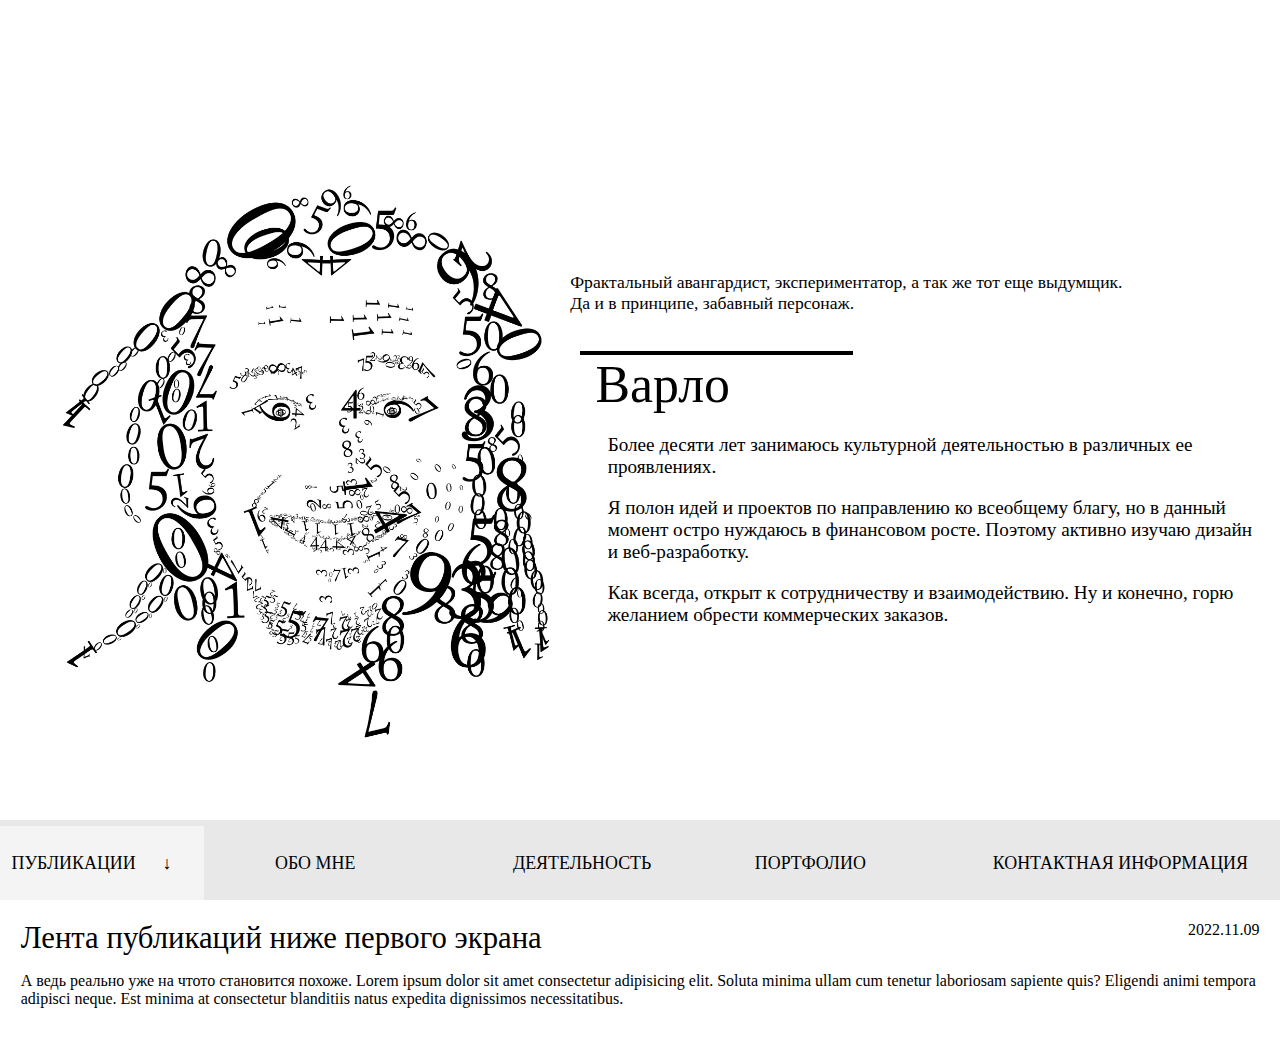
==== index.html @ cd20f02a "Первая публикация" ====
<!DOCTYPE html>
<html lang="ru">

<head>
  <meta charset="UTF-8">
  <title>ProtoPost</title>
  <link rel="stylesheet" href="styles/style.css">
</head>

<body>
  <div class="viewbox">
    <div class="card">
      <div class="card-pic">
        <img class="card-ava" src="img/ava.jpg">
      </div>
      <div class="card-text">
        <p class="card-pre">
            Фрактальный авангардист, экспериментатор, а так же тот еще выдумщик.<br>
            Да и в принципе, забавный персонаж.
        </p>
        <h1 class="card-title">Варло</h1>
        <p class="card-p">
            Более десяти лет занимаюсь культурной деятельностью в различных ее проявлениях.
        </p>
        <p class="card-p">
            Я полон идей и проектов по направлению ко всеобщему благу, но в данный момент остро нуждаюсь в
            финансовом росте.
            Поэтому активно изучаю дизайн и веб-разработку.
        </p>
        <p class="card-p">
            Как всегда, открыт к сотрудничеству и взаимодействию.
            Ну и конечно, горю желанием обрести коммерческих заказов.
        </p>
    </div>
  </div>

<nav>
    <ul class="menu index-menu">
        <li class="menu__item">
            <a class="menu_item  card__menu__item" href="#">
                ПУБЛИКАЦИИ &nbsp;&nbsp;&nbsp;&nbsp;&nbsp;↓
            </a>
        </li>
        <li class="menu__item">
            <a href="about.html" class="menu_item">
                ОБО МНЕ
            </a>
        </li>
        <li class="menu__item first-menu__item-li">
            <a href="#" class="menu_item">
                ДЕЯТЕЛЬНОСТЬ
            </a>
        </li>
        <li class="menu__item">
            <a href="#" class="menu_item">
                ПОРТФОЛИО
            </a>
        </li>
        <li class="menu__item first-menu__item-li">
            <a href="#" class="menu_item ">
                КОНТАКТНАЯ ИНФОРМАЦИЯ
            </a>
        </li>
      </ul>
    </nav>
  </div>

  <div class="public">
      <div class="public-conteiner">
          <div class="post">
              <time class="post-data">2022.11.09</time>
              <h2>Лента публикаций ниже первого экрана</h2>

              <p>
                  А ведь реально уже на чтото становится похоже. Lorem ipsum dolor sit amet consectetur adipisicing
                  elit. Soluta minima ullam cum tenetur laboriosam sapiente quis? Eligendi animi tempora adipisci
                  neque. Est minima at consectetur blanditiis natus expedita dignissimos necessitatibus.
              </p>
          </div>
      </div>
  </div>
</body>

</html>
---- styles/style.css ----
html  {
    box-sizing: border-box;
}

*,
*::before,
*::after    {
    box-sizing: inherit;
}

body    {
    width: 100%; 
    margin: 0;
    font-family: PT sans;
}

.flex   {
    display: flex;
}

h2  {
    font-style: normal;
    font-size: calc(0.8rem + 1.4vw);
    font-weight: 400;
    margin: 0;
}

a   {
    text-decoration: none;
}



 .viewbox    { /* это блок на всю область экрана с визиткой и меню */
    height: 100vh;  /* вот его высота во вьюпорт */
    width: 100%; /* ширина в сто процентов, почему процентов а не вп - хз, но так какжется надежнее */
    position: relative;
}


.headbox  {
  width: 100%;
}

/* navigation menu styles  */

.nav  {
  width: 100%;
  display: flex;
}

.menu  {
    display: flex;
    align-items: center;
    width: 100%;
    margin: 0;
    padding: 0;
    height: 5rem;
    list-style-type: none;
}

.top-menu  {
  top: 0px;
  flex-wrap: wrap;
  justify-content: flex-end;
  align-content: stretch;
  align-items: center;
  height: 5rem;
  background-color: #E8E8E8;
}

.bottom-menu  {
  bottom: 0px;
  background-color: #F4F4F4;
  flex-wrap: wrap-reverse;
  align-content: stretch;
  justify-content: flex-end;
  height: 5rem;
  border-top: 0.4rem solid #F4F4F4;
  position: absolute;
}


.index-menu  {
  position: absolute;
  bottom: 0px;
  background-color: #E8E8E8;
  flex-wrap: wrap-reverse;
  justify-content: space-between;
  list-style-type: none;
  align-content: stretch;
  border-top: 0.4rem solid #E8E8E8;
}

.second-menu  {
  position: relative;
  background-color: #F4F4F4;
  flex-wrap: wrap-reverse;
  list-style-type: none;
  justify-content: flex-end;
  padding-right: calc(2rem + 1.4vw);
  /* border-top: 0.4rem solid #F4F4F4; */
}


.menu__item-li  {
    align-items: stretch ;
    display: block;
    position: relative;
}

.menu__item-li, 
.menu__item {
    min-width: calc(10rem + 1.4vw);
    height: 100%;
}

.first-menu__item-li  {
  background-color: #E8E8E8;
}

.second-menu__item-li  {
  background-color: #F4F4F4;
}

.menu__item-li.top-menu_selected  {
    background-color: white;
    border-top: 0.3rem solid black;
}

.menu__item-li.top-menu_selected-pre  {
  /* flex: 6; */
  background-color: #F4F4F4;
  /* margin-right: auto; */
  border-top: 0.3rem solid black;
}


.menu__item.bottom-menu__selected {
  background: #F4F4F4;
}

.menu__item-li.second-menu_selected {
  background-color: white;
  border-top: 0.3rem solid #F4F4F4;
}


.card__menu__item   {
  background-color: #F4F4F4;
  margin-right: auto;
  left: 0;
}


.menu_item  {
    text-transform: uppercase;
    font-family: PT Sans Narrow;
    color: black;
    font-size: calc(0.8rem + 0.4vw);
    height: 100%;
    display: flex;
    align-items: center;
}



.menu_item  {
    padding: 1rem 2rem 1rem 1rem;
    padding-left: calc(0.4rem + 0.4vw);
}





.top-ava  {
  max-height: 100%;
  top: 0;
  left: 0;
  margin: 0;
}

.top-ava-link  {
  margin-right: auto;
  max-width: 100%;
  top: 0;
  left: 0;
  padding: 0;
  text-decoration: none;
  color: black;
  display: flex;
  align-items: stretch ;
  height: 100%;
}

.top-ava-link a  {
    width: 100%;
}

.top-ava-pic {
    display: block;
    position: relative;
    max-height: 100%;
    max-width: 100%;
    object-fit: cover;
    background-size: cover;
    
}



.card   {
    display: flex;
    flex-wrap: wrap;
    position: relative;
    justify-content: center;
    align-items: center;
    height: 100%;
    align-content:center;
    margin: auto;
}

 .card-pic   { /* блок с картинкой */
    position: relative;
    flex: 5;
    text-align: right;
    max-height: 100%;
    min-width: 33vh;
}

.card-ava  {
    position: relative;   
    max-width: 90%;
    max-height: 90%;
}

.card-text   { /* блок с текстом */
    flex: 6;
    padding-right: calc(0.8rem + 1.0vw);
}

.card-pre  { /* верхний текст */
    font-size: calc(0.3rem + 1.0vw);
    font-family: PT Mono;
    padding-right:  calc(0.1rem + 1.4vw);
}

.card-title    { /* основной заголовок */
    font-family: PT Serif;
    font-style: normal;
    font-size: calc(1.8rem + 1.8vw);
    font-weight: 400;
    min-width: 40%;
    border-top: calc(0.01rem + 0.3vw) solid #000;
    display: inline-block;
    margin-left: calc(0.2rem + 0.5vw);
    margin-bottom: 0;
    margin-top: calc(0.1rem + 1.4vw);
    padding-left: calc(0.1rem + 1.1vw);
}



.card-p   { /* основной текст карты */
    font-size:  calc(0.4rem + 1.0vw);
    font-family: PT Serif;
    padding-left: calc(0.9rem + 1.8vw);
}


/* Страница about */

.about-card   {
    display: flex;
    flex-wrap: wrap;
    position: relative;
    justify-content: center;
    align-items: center;
    height: 85%;
    align-content:center;
    margin: auto;
}

.about-card-text   { /* блок с текстом */
    flex: 5;
    padding: 0rem 0.6rem 0rem 2rem;
}

.about-card-title {
  font-family: PT Serif;
  font-style: normal;
  font-size: calc(1.2rem + 1.8vw);
  font-weight: 400;
  min-width: 40%;
  display: inline-block;
  margin: 0;
  padding-bottom: calc(0.2rem + 1.8vw);
}

.about-card-p {
  font-size:  calc(0.4rem + 1.0vw);
  font-family: PT Serif;
  padding: 0;
}

.about-card-pic   { /* блок с картинкой */
    position: relative;
    flex: 5;
    text-align: left;
    max-height: 100%;
    min-width: 33vh;
}

.about-card-ava  {
    position: relative;   
    max-width: 90%;
    max-height: 90%;
}


/* public */

.public {
    width: 100%;
    margin: 0;
    background-color: #C4C4C4;
}

.public-conteiner  {
    max-width: 1440px;
    margin: 0 auto 0 auto;
    background-color: #FFFFFF;
}

.post  {
    margin: 0;
    border-bottom: 1px;
    padding:   calc(0.09rem + 1.5vw);
    position: relative;
}

.post-header  {
    display: flex;
}

.post-data  {
    display: block;
    position: absolute;
    margin-top: 0;
    margin-right: 0;
    padding-right: calc(0.09rem + 1.5vw);
    padding-top: 0;
    right: 0;
}

.post-title  {
    padding: 0;
}




/* Страница со свободным форматом */

.page {
  width: 100%;
}

.page-title {
  padding: calc(0.08rem + 1.5vw);
  /* padding-top: 0; */
  padding-bottom: calc(0.02rem + 1vw);
  margin: 0;
}

.page-p {
  font-size:  calc(0.4rem + 1.0vw);
  font-family: PT Serif;
  padding-left: calc(0.9rem + 1.8vw);
  padding-right: calc(0.9rem + 1.8vw);
  margin: 0;
}
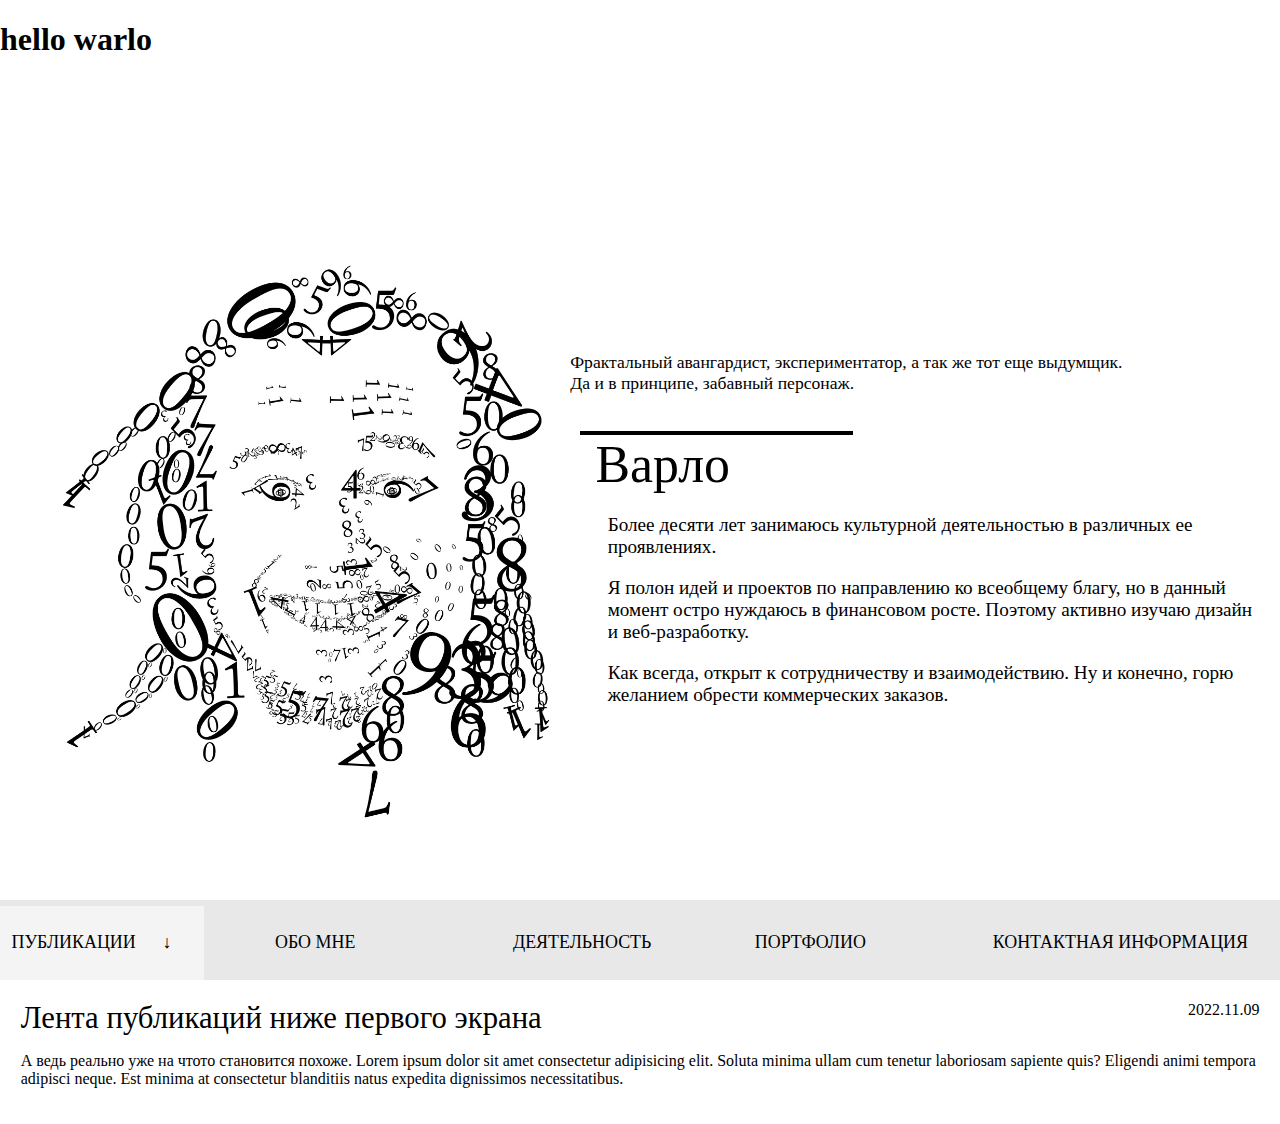
==== commit f3a177d6: "add hello warlo" ====
--- a/index.html
+++ b/index.html
@@ -1,5 +1,7 @@
 <!DOCTYPE html>
 <html lang="ru">
+
+<h1>hello warlo</h1>
 
 <head>
   <meta charset="UTF-8">
@@ -15,70 +17,70 @@
       </div>
       <div class="card-text">
         <p class="card-pre">
-            Фрактальный авангардист, экспериментатор, а так же тот еще выдумщик.<br>
-            Да и в принципе, забавный персонаж.
+          Фрактальный авангардист, экспериментатор, а так же тот еще выдумщик.<br>
+          Да и в принципе, забавный персонаж.
         </p>
         <h1 class="card-title">Варло</h1>
         <p class="card-p">
-            Более десяти лет занимаюсь культурной деятельностью в различных ее проявлениях.
+          Более десяти лет занимаюсь культурной деятельностью в различных ее проявлениях.
         </p>
         <p class="card-p">
-            Я полон идей и проектов по направлению ко всеобщему благу, но в данный момент остро нуждаюсь в
-            финансовом росте.
-            Поэтому активно изучаю дизайн и веб-разработку.
+          Я полон идей и проектов по направлению ко всеобщему благу, но в данный момент остро нуждаюсь в
+          финансовом росте.
+          Поэтому активно изучаю дизайн и веб-разработку.
         </p>
         <p class="card-p">
-            Как всегда, открыт к сотрудничеству и взаимодействию.
-            Ну и конечно, горю желанием обрести коммерческих заказов.
+          Как всегда, открыт к сотрудничеству и взаимодействию.
+          Ну и конечно, горю желанием обрести коммерческих заказов.
         </p>
+      </div>
     </div>
-  </div>
 
-<nav>
-    <ul class="menu index-menu">
+    <nav>
+      <ul class="menu index-menu">
         <li class="menu__item">
-            <a class="menu_item  card__menu__item" href="#">
-                ПУБЛИКАЦИИ &nbsp;&nbsp;&nbsp;&nbsp;&nbsp;↓
-            </a>
+          <a class="menu_item  card__menu__item" href="#">
+            ПУБЛИКАЦИИ &nbsp;&nbsp;&nbsp;&nbsp;&nbsp;↓
+          </a>
         </li>
         <li class="menu__item">
-            <a href="about.html" class="menu_item">
-                ОБО МНЕ
-            </a>
+          <a href="about.html" class="menu_item">
+            ОБО МНЕ
+          </a>
         </li>
         <li class="menu__item first-menu__item-li">
-            <a href="#" class="menu_item">
-                ДЕЯТЕЛЬНОСТЬ
-            </a>
+          <a href="#" class="menu_item">
+            ДЕЯТЕЛЬНОСТЬ
+          </a>
         </li>
         <li class="menu__item">
-            <a href="#" class="menu_item">
-                ПОРТФОЛИО
-            </a>
+          <a href="#" class="menu_item">
+            ПОРТФОЛИО
+          </a>
         </li>
         <li class="menu__item first-menu__item-li">
-            <a href="#" class="menu_item ">
-                КОНТАКТНАЯ ИНФОРМАЦИЯ
-            </a>
+          <a href="#" class="menu_item ">
+            КОНТАКТНАЯ ИНФОРМАЦИЯ
+          </a>
         </li>
       </ul>
     </nav>
   </div>
 
   <div class="public">
-      <div class="public-conteiner">
-          <div class="post">
-              <time class="post-data">2022.11.09</time>
-              <h2>Лента публикаций ниже первого экрана</h2>
+    <div class="public-conteiner">
+      <div class="post">
+        <time class="post-data">2022.11.09</time>
+        <h2>Лента публикаций ниже первого экрана</h2>
 
-              <p>
-                  А ведь реально уже на чтото становится похоже. Lorem ipsum dolor sit amet consectetur adipisicing
-                  elit. Soluta minima ullam cum tenetur laboriosam sapiente quis? Eligendi animi tempora adipisci
-                  neque. Est minima at consectetur blanditiis natus expedita dignissimos necessitatibus.
-              </p>
-          </div>
+        <p>
+          А ведь реально уже на чтото становится похоже. Lorem ipsum dolor sit amet consectetur adipisicing
+          elit. Soluta minima ullam cum tenetur laboriosam sapiente quis? Eligendi animi tempora adipisci
+          neque. Est minima at consectetur blanditiis natus expedita dignissimos necessitatibus.
+        </p>
       </div>
+    </div>
   </div>
 </body>
 
-</html>+</html>
